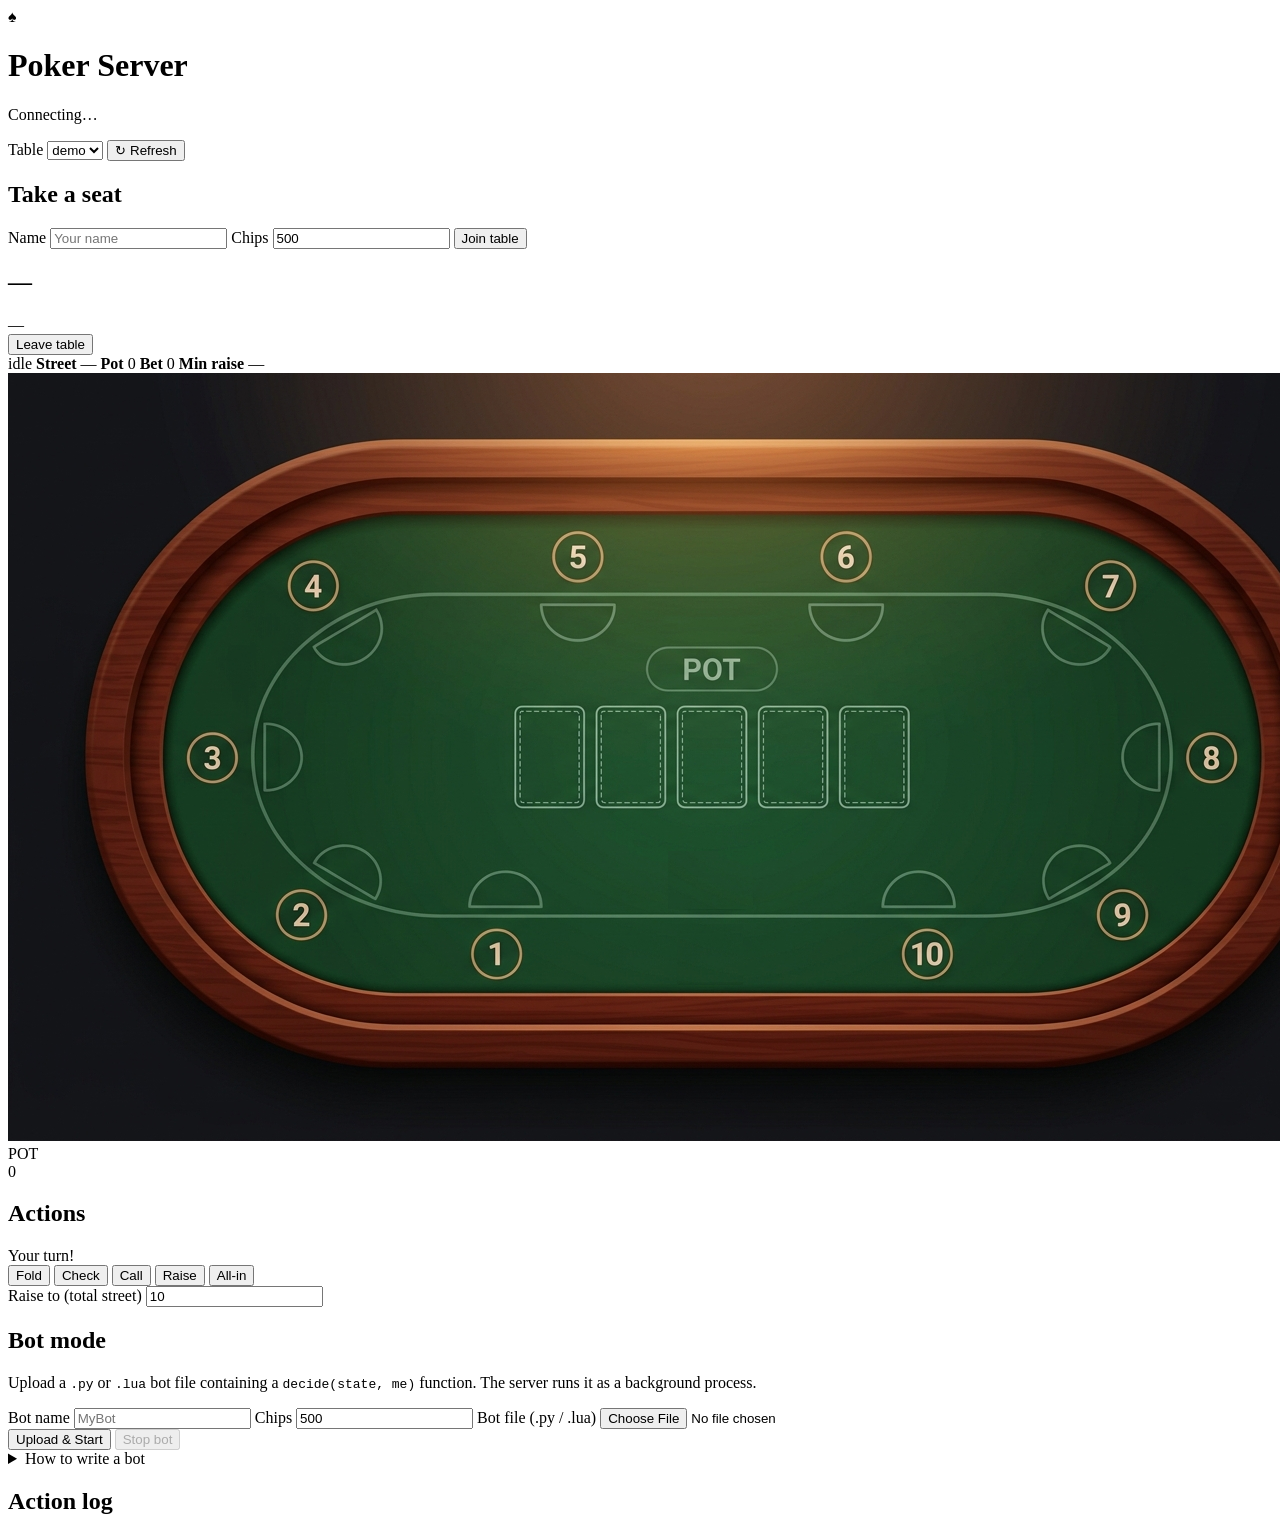
==== frontend/index.html @ 0c895a54 "Poker Server Established" ====
<!DOCTYPE html>
<html lang="en">
<head>
  <meta charset="utf-8" />
  <meta name="viewport" content="width=device-width, initial-scale=1" />
  <title>Poker Table</title>
  <link rel="stylesheet" href="/styles.css" />
</head>
<body>
  <div class="app">
    <header class="top">
      <div class="brand">
        <span class="logo" aria-hidden="true">♠</span>
        <div>
          <h1>Poker Server</h1>
          <p class="sub" id="connState">Connecting…</p>
        </div>
      </div>
      <div class="toolbar">
        <label class="field"><span>Table</span>
          <select id="tableId"><option value="demo">demo</option></select>
        </label>
        <button type="button" id="refresh" class="btn btn-sm">↻ Refresh</button>
      </div>
    </header>

    <!-- join gate (shown when not seated) -->
    <section class="panel join-panel" id="joinPanel">
      <h2>Take a seat</h2>
      <form id="joinForm" autocomplete="off">
        <label class="field"><span>Name</span>
          <input type="text" id="joinName" value="" placeholder="Your name" required />
        </label>
        <label class="field"><span>Chips</span>
          <input type="number" id="joinChips" value="500" min="1" required />
        </label>
        <button type="submit" class="btn btn-accent">Join table</button>
      </form>
      <p class="err" id="joinErr"></p>
    </section>

    <!-- main game area (shown when seated) -->
    <div class="game-area hidden" id="gameArea">

      <!-- your hand -->
      <section class="panel your-panel">
        <div class="your-header">
          <div>
            <h2 id="yourName">—</h2>
            <span class="sub" id="yourMeta">—</span>
          </div>
          <button type="button" id="leaveBtn" class="btn btn-danger btn-sm">Leave table</button>
        </div>
        <div class="your-cards" id="yourCards"></div>
      </section>

      <!-- table overview -->
      <section class="table-panel">
        <div class="hand-bar panel">
          <span class="pill" id="statusPill">idle</span>
          <span class="stat-inline"><b>Street</b> <span id="streetVal">—</span></span>
          <span class="stat-inline highlight"><b>Pot</b> <span id="potVal" class="mono">0</span></span>
          <span class="stat-inline"><b>Bet</b> <span id="betVal" class="mono">0</span></span>
          <span class="stat-inline"><b>Min raise</b> <span id="minRaiseVal" class="mono">—</span></span>
        </div>
        <div class="felt-wrap" id="feltWrap">
          <img src="/pokertable.png" class="felt-img" draggable="false" alt="Poker table" />
          <div class="felt-pot">
            <div class="felt-pot-label">POT</div>
            <div class="felt-pot-val mono" id="feltPotVal">0</div>
          </div>
          <div class="felt-board" id="community"></div>
          <div class="felt-seat" data-seat="1"></div>
          <div class="felt-seat" data-seat="2"></div>
          <div class="felt-seat" data-seat="3"></div>
          <div class="felt-seat" data-seat="4"></div>
          <div class="felt-seat" data-seat="5"></div>
          <div class="felt-seat" data-seat="6"></div>
          <div class="felt-seat" data-seat="7"></div>
          <div class="felt-seat" data-seat="8"></div>
          <div class="felt-seat" data-seat="9"></div>
          <div class="felt-seat" data-seat="10"></div>
        </div>
        <div class="winners hidden" id="winners"></div>
      </section>

      <!-- actions -->
      <section class="panel action-panel" id="actionPanel">
        <h2>Actions</h2>
        <div class="turn-badge hidden" id="turnBadge">Your turn!</div>
        <div class="action-btns" id="actionBtns">
          <button type="button" class="btn" data-act="fold">Fold</button>
          <button type="button" class="btn" data-act="check">Check</button>
          <button type="button" class="btn" data-act="call">Call</button>
          <button type="button" class="btn btn-accent" data-act="raise" id="raiseBtn">Raise</button>
          <button type="button" class="btn btn-warn" data-act="all_in">All-in</button>
        </div>
        <div class="raise-row">
          <label class="field"><span>Raise to (total street)</span>
            <input type="number" id="raiseAmt" min="1" value="10" />
          </label>
        </div>
        <p class="err" id="actErr"></p>
      </section>

      <!-- bot -->
      <section class="panel bot-panel">
        <h2>Bot mode</h2>
        <p class="sub">Upload a <code>.py</code> or <code>.lua</code> bot file containing a
          <code>decide(state, me)</code> function. The server runs it as a background process.</p>
        <div class="bot-upload-row">
          <label class="field"><span>Bot name</span>
            <input type="text" id="botName" value="" placeholder="MyBot" />
          </label>
          <label class="field"><span>Chips</span>
            <input type="number" id="botChips" value="500" min="1" />
          </label>
          <label class="field file-field"><span>Bot file (.py / .lua)</span>
            <input type="file" id="botFile" accept=".py,.lua" />
          </label>
        </div>
        <div class="bot-bar">
          <button type="button" id="botUploadStart" class="btn btn-accent btn-sm">Upload &amp; Start</button>
          <button type="button" id="botUploadStop" class="btn btn-danger btn-sm" disabled>Stop bot</button>
          <span class="sub" id="botStatus"></span>
        </div>
        <div class="bot-running-list" id="botRunningList"></div>
        <details class="bot-help">
          <summary class="sub">How to write a bot</summary>
          <pre class="code-sample"><code># Python — bots/my_bot.py
def decide(state, me):
    hand = state["hand"]
    cb = hand["current_bet"]
    mri = hand["min_raise_increment"]
    if cb + mri &lt;= me["stack"]:
        return {"action": "raise", "amount": cb + mri}
    return {"action": "call"}</code></pre>
          <pre class="code-sample"><code>-- Lua — bots/my_bot.lua
local bot_runner = require("poker.bot_runner")
local function decide(state, me)
  local cb = (state.hand or {}).current_bet or 0
  local mri = (state.hand or {}).min_raise_increment or 5
  if cb + mri &lt;= me.stack then
    return { action = "raise", amount = cb + mri }
  end
  return { action = "call" }
end
bot_runner.run({ strategy = decide, player_id = "LuaBot" })</code></pre>
          <p class="sub">See <code>bots/example_bot.py</code> and <code>bots/example_bot.lua</code> for full templates.</p>
        </details>
      </section>

      <!-- log -->
      <section class="panel log-panel">
        <h2>Action log</h2>
        <ol class="log" id="actionLog"></ol>
      </section>
    </div>

    <footer class="foot"><code id="endpoint"></code></footer>
  </div>
  <script src="/app.js" defer></script>
</body>
</html>
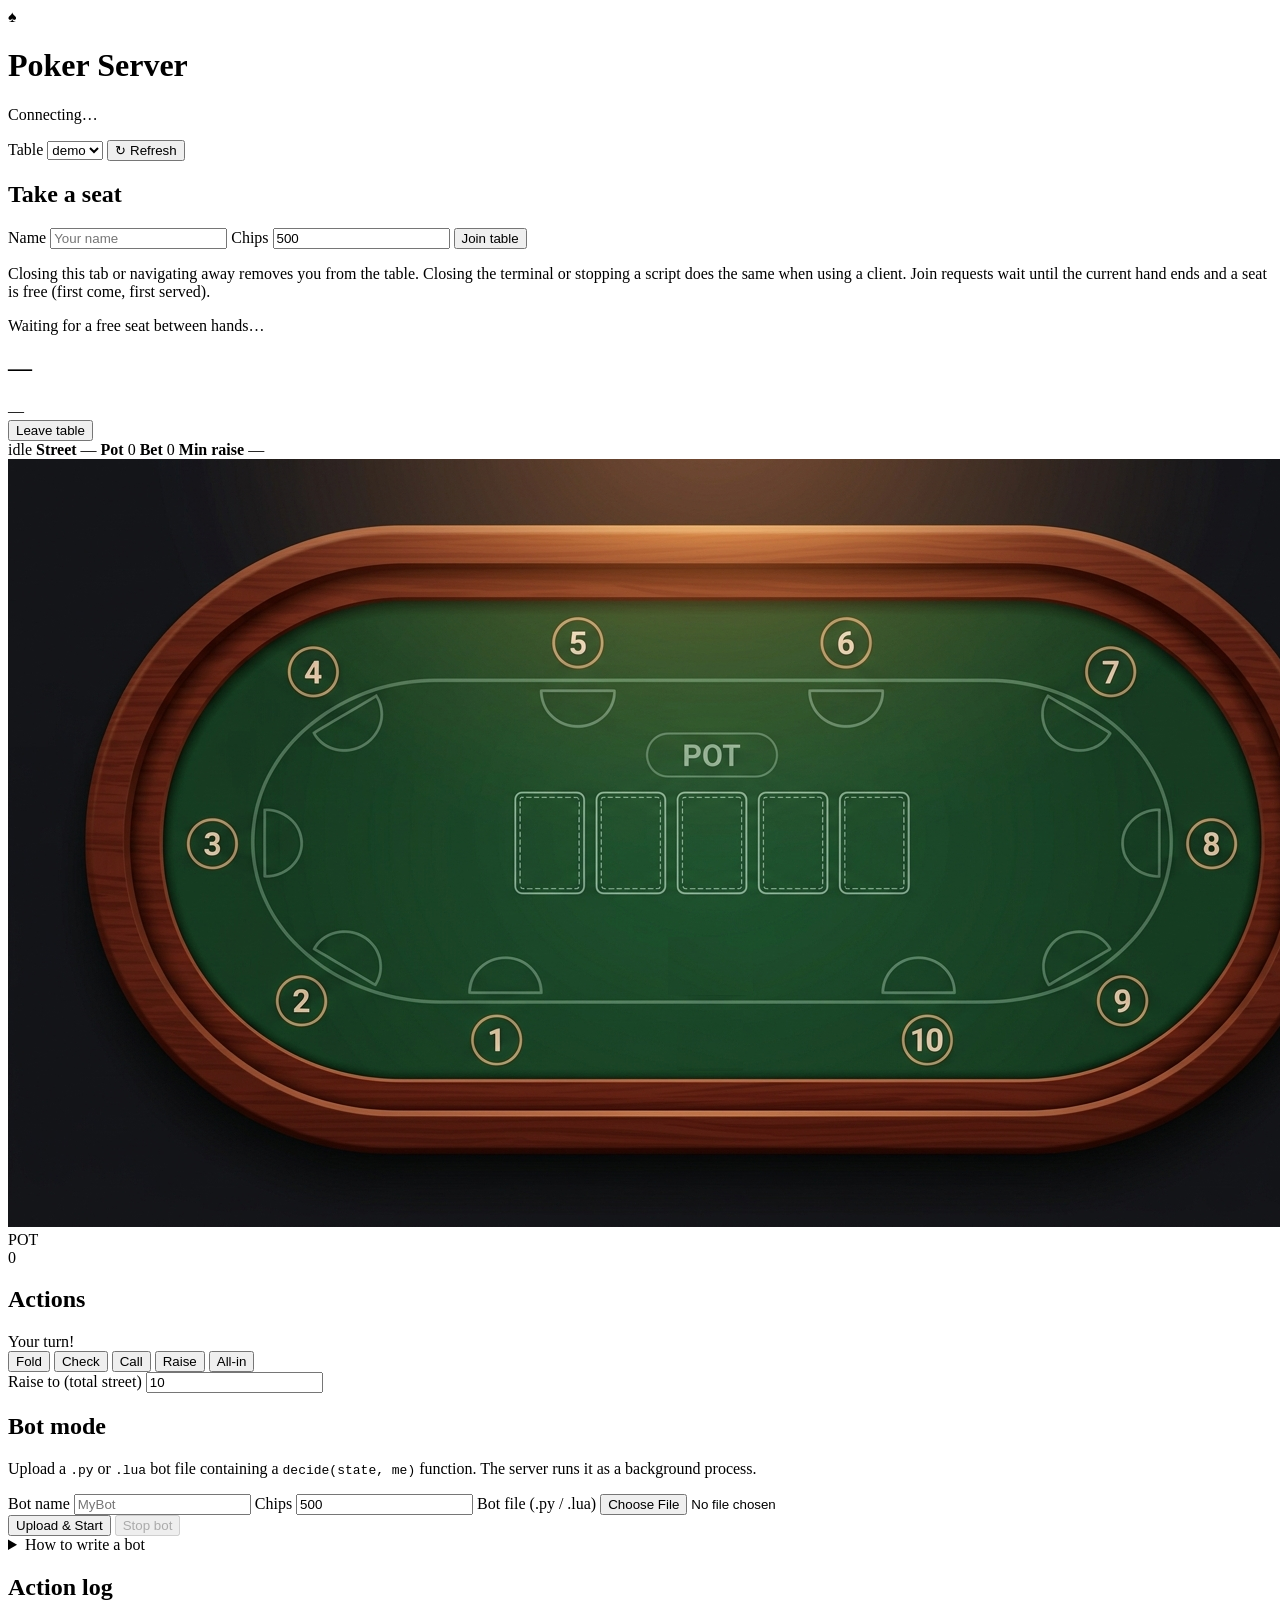
==== commit 69d9b845: "Added hidden tables" ====
--- a/frontend/index.html
+++ b/frontend/index.html
@@ -34,8 +34,13 @@
         <label class="field"><span>Chips</span>
           <input type="number" id="joinChips" value="500" min="1" required />
         </label>
-        <button type="submit" class="btn btn-accent">Join table</button>
+        <button type="submit" class="btn btn-accent" id="joinSubmit">Join table</button>
       </form>
+      <p class="sub join-hint" id="joinHint">
+        Closing this tab or navigating away removes you from the table. Closing the terminal or stopping a script does the same when using a client.
+        Join requests wait until the current hand ends and a seat is free (first come, first served).
+      </p>
+      <p class="sub join-wait hidden" id="joinWait">Waiting for a free seat between hands…</p>
       <p class="err" id="joinErr"></p>
     </section>
 
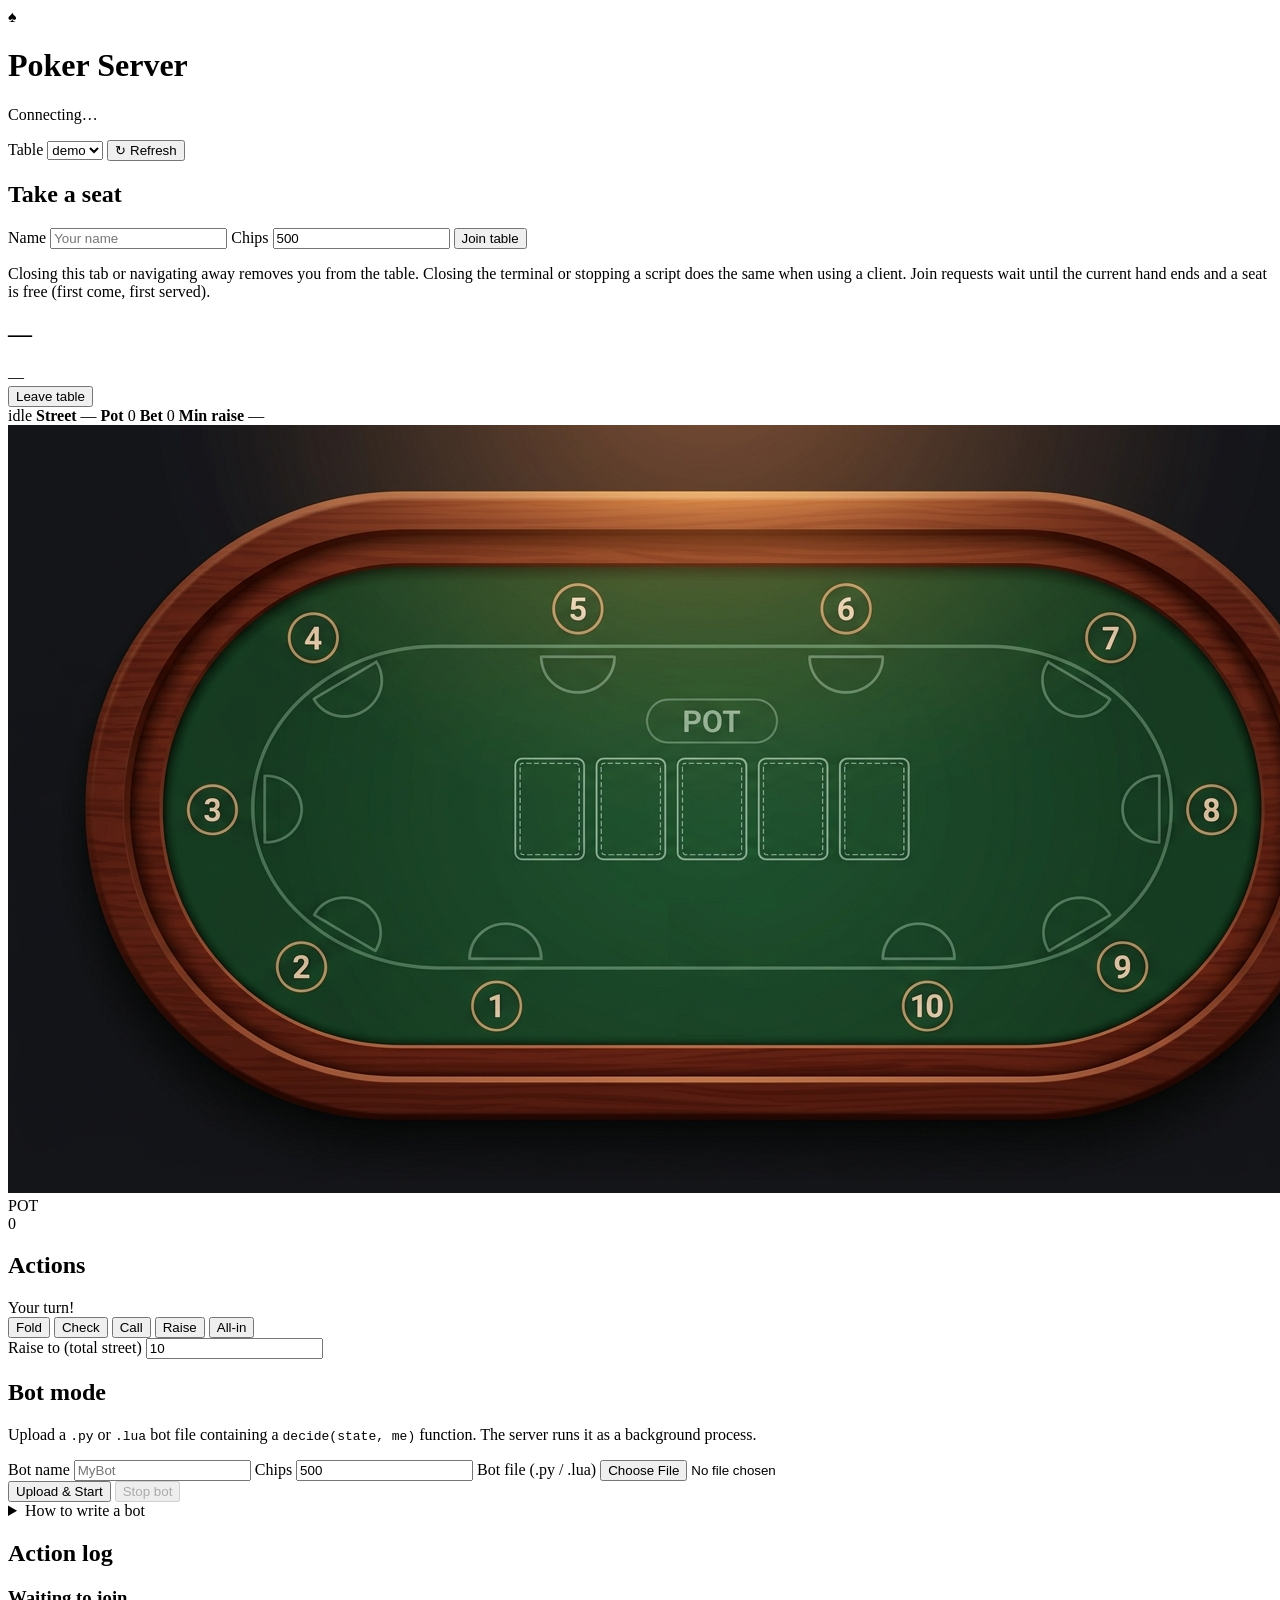
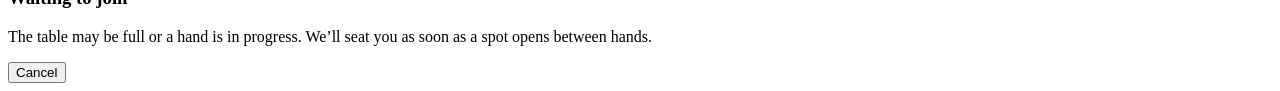
==== commit d33d2e7a: "admin spectate fix" ====
--- a/frontend/index.html
+++ b/frontend/index.html
@@ -40,7 +40,6 @@
         Closing this tab or navigating away removes you from the table. Closing the terminal or stopping a script does the same when using a client.
         Join requests wait until the current hand ends and a seat is free (first come, first served).
       </p>
-      <p class="sub join-wait hidden" id="joinWait">Waiting for a free seat between hands…</p>
       <p class="err" id="joinErr"></p>
     </section>
 
@@ -164,6 +163,27 @@
 
     <footer class="foot"><code id="endpoint"></code></footer>
   </div>
+
+  <div
+    id="joinWaitModal"
+    class="modal-overlay hidden"
+    role="dialog"
+    aria-modal="true"
+    aria-labelledby="joinWaitTitle"
+    aria-describedby="joinWaitDesc"
+  >
+    <div class="modal-card">
+      <div class="modal-spinner" aria-hidden="true"></div>
+      <h3 id="joinWaitTitle">Waiting to join</h3>
+      <p class="sub" id="joinWaitDesc">
+        The table may be full or a hand is in progress. We’ll seat you as soon as a spot opens between hands.
+      </p>
+      <div class="modal-actions">
+        <button type="button" class="btn btn-danger" id="joinWaitCancel">Cancel</button>
+      </div>
+    </div>
+  </div>
+
   <script src="/app.js" defer></script>
 </body>
 </html>
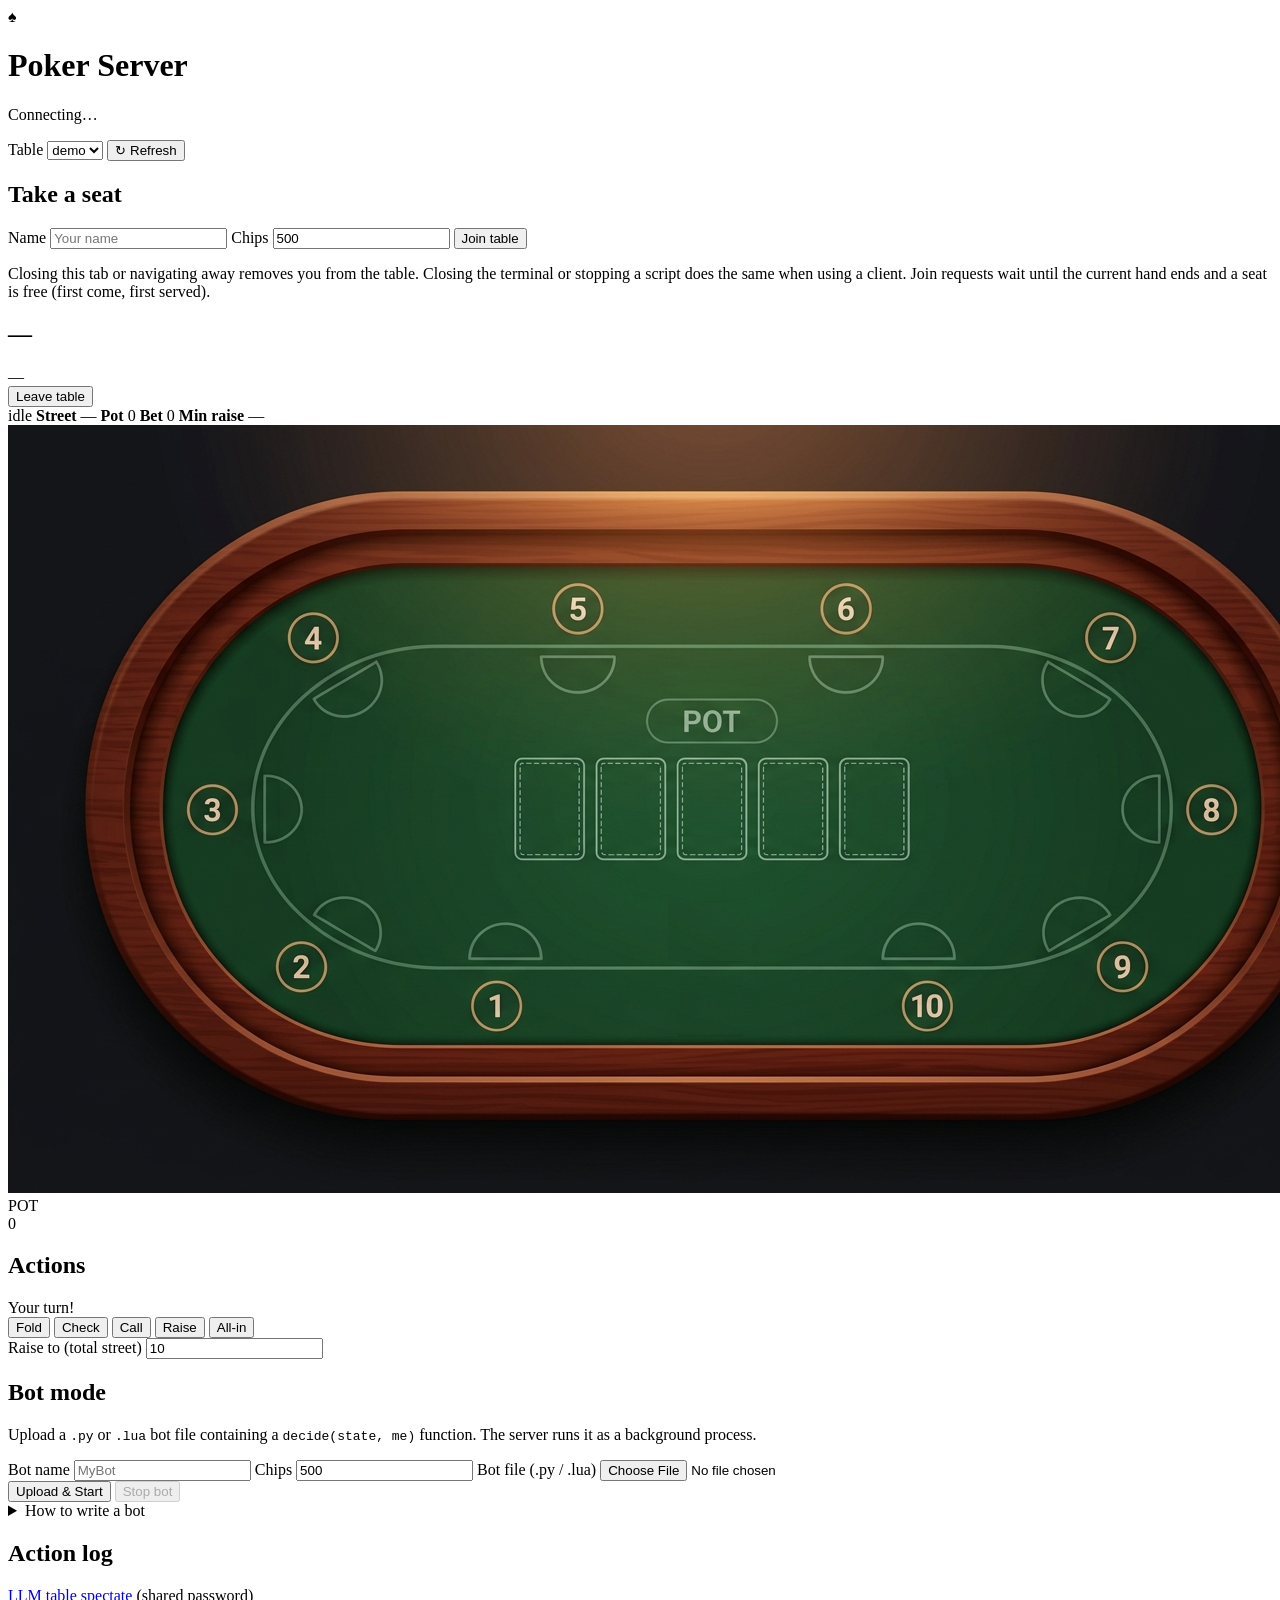
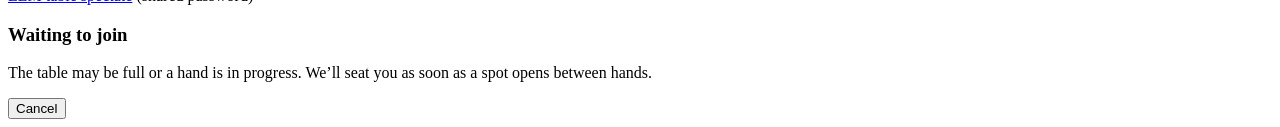
==== commit d60b1c9e: "Update llm stuff" ====
--- a/frontend/index.html
+++ b/frontend/index.html
@@ -161,7 +161,10 @@
       </section>
     </div>
 
-    <footer class="foot"><code id="endpoint"></code></footer>
+    <footer class="foot">
+      <code id="endpoint"></code>
+      <p class="sub"><a href="/llm_spectate.html">LLM table spectate</a> (shared password)</p>
+    </footer>
   </div>
 
   <div
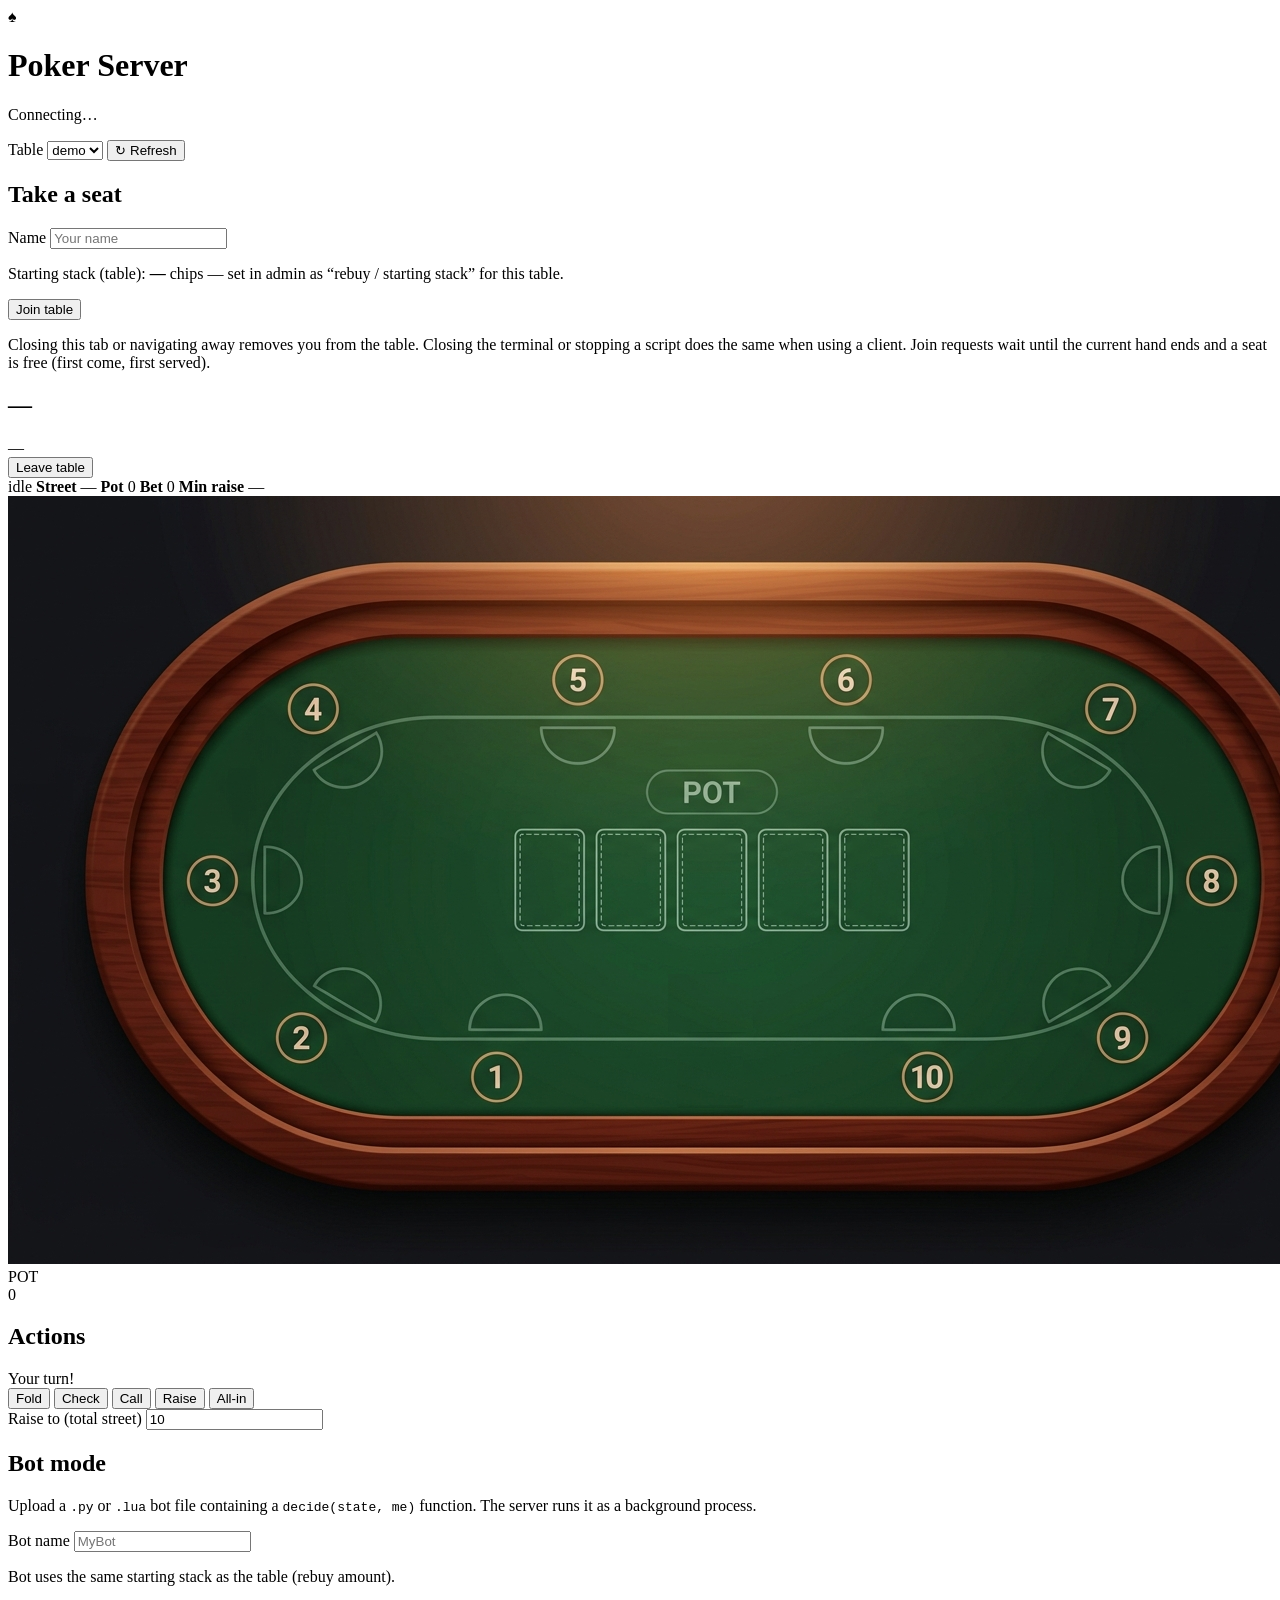
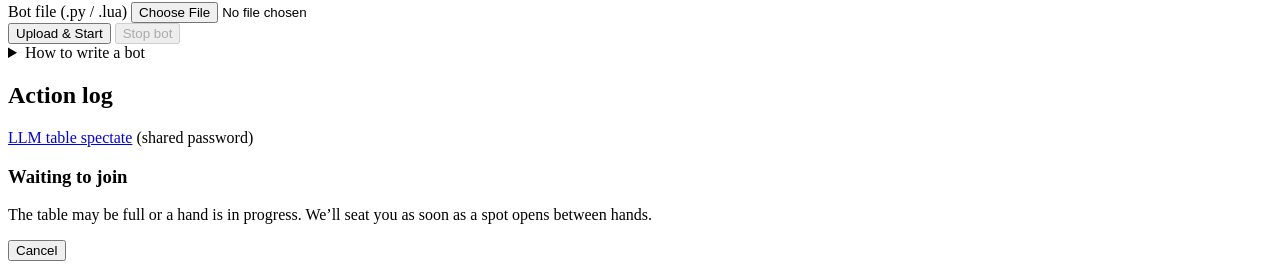
==== commit 7dae408f: "Update gui" ====
--- a/frontend/index.html
+++ b/frontend/index.html
@@ -31,9 +31,10 @@
         <label class="field"><span>Name</span>
           <input type="text" id="joinName" value="" placeholder="Your name" required />
         </label>
-        <label class="field"><span>Chips</span>
-          <input type="number" id="joinChips" value="500" min="1" required />
-        </label>
+        <p class="sub join-stack-line" id="joinStackLine">
+          Starting stack (table): <strong class="mono" id="joinStackHint">—</strong> chips
+          <span class="sub"> — set in admin as “rebuy / starting stack” for this table.</span>
+        </p>
         <button type="submit" class="btn btn-accent" id="joinSubmit">Join table</button>
       </form>
       <p class="sub join-hint" id="joinHint">
@@ -116,9 +117,7 @@
           <label class="field"><span>Bot name</span>
             <input type="text" id="botName" value="" placeholder="MyBot" />
           </label>
-          <label class="field"><span>Chips</span>
-            <input type="number" id="botChips" value="500" min="1" />
-          </label>
+          <p class="sub bot-stack-note">Bot uses the same starting stack as the table (rebuy amount).</p>
           <label class="field file-field"><span>Bot file (.py / .lua)</span>
             <input type="file" id="botFile" accept=".py,.lua" />
           </label>
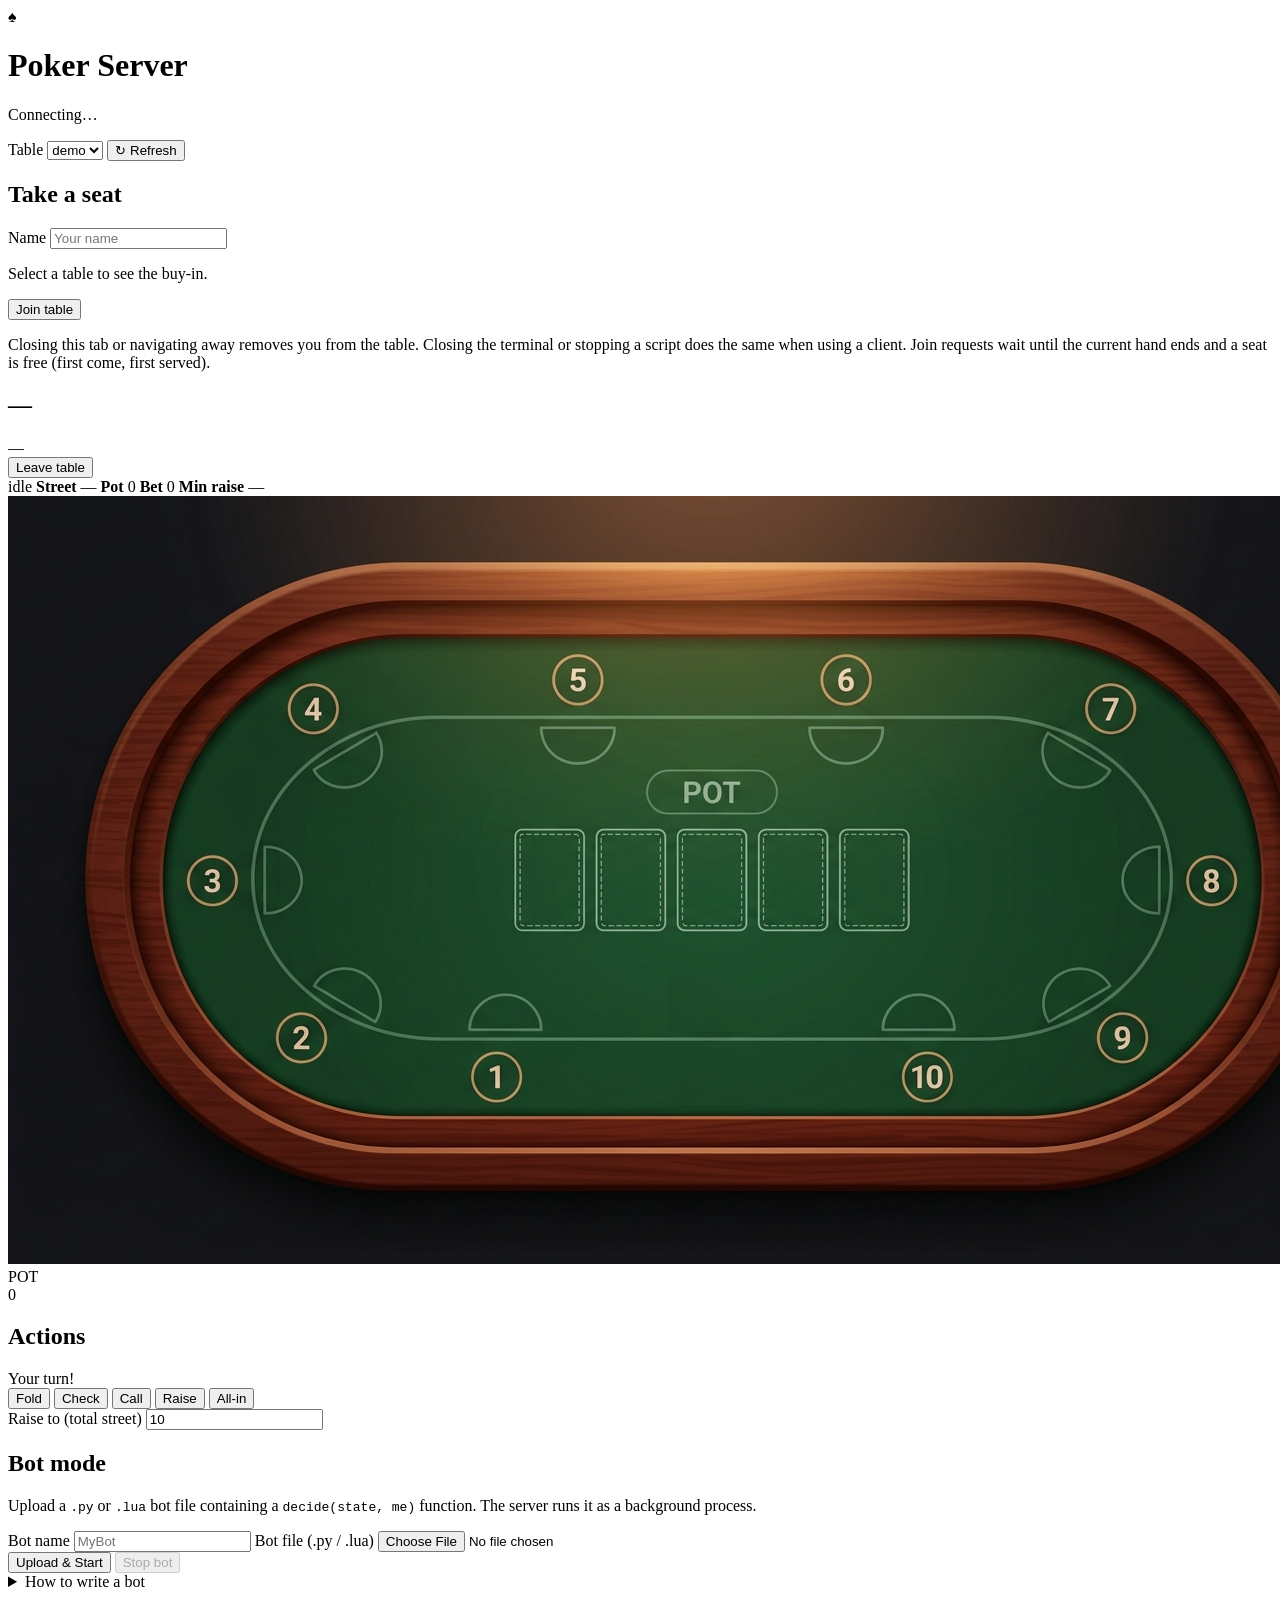
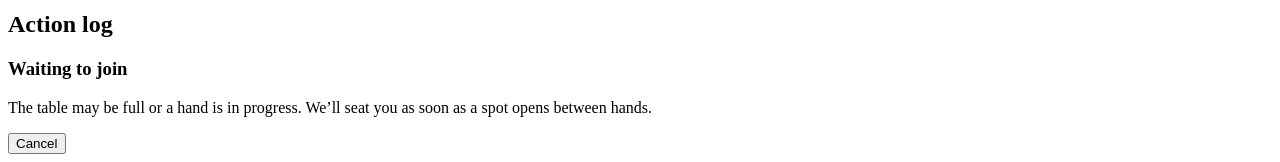
==== commit ce7c01a9: "Updates to prevent failure/individuals stalling out for too long" ====
--- a/frontend/index.html
+++ b/frontend/index.html
@@ -31,10 +31,7 @@
         <label class="field"><span>Name</span>
           <input type="text" id="joinName" value="" placeholder="Your name" required />
         </label>
-        <p class="sub join-stack-line" id="joinStackLine">
-          Starting stack (table): <strong class="mono" id="joinStackHint">—</strong> chips
-          <span class="sub"> — set in admin as “rebuy / starting stack” for this table.</span>
-        </p>
+        <p class="sub" id="joinBuyInInfo">Select a table to see the buy-in.</p>
         <button type="submit" class="btn btn-accent" id="joinSubmit">Join table</button>
       </form>
       <p class="sub join-hint" id="joinHint">
@@ -104,6 +101,7 @@
           <label class="field"><span>Raise to (total street)</span>
             <input type="number" id="raiseAmt" min="1" value="10" />
           </label>
+          <span class="sub" id="actionTimerHint" aria-live="polite"></span>
         </div>
         <p class="err" id="actErr"></p>
       </section>
@@ -117,7 +115,6 @@
           <label class="field"><span>Bot name</span>
             <input type="text" id="botName" value="" placeholder="MyBot" />
           </label>
-          <p class="sub bot-stack-note">Bot uses the same starting stack as the table (rebuy amount).</p>
           <label class="field file-field"><span>Bot file (.py / .lua)</span>
             <input type="file" id="botFile" accept=".py,.lua" />
           </label>
@@ -160,10 +157,7 @@
       </section>
     </div>
 
-    <footer class="foot">
-      <code id="endpoint"></code>
-      <p class="sub"><a href="/llm_spectate.html">LLM table spectate</a> (shared password)</p>
-    </footer>
+    <footer class="foot"><code id="endpoint"></code></footer>
   </div>
 
   <div
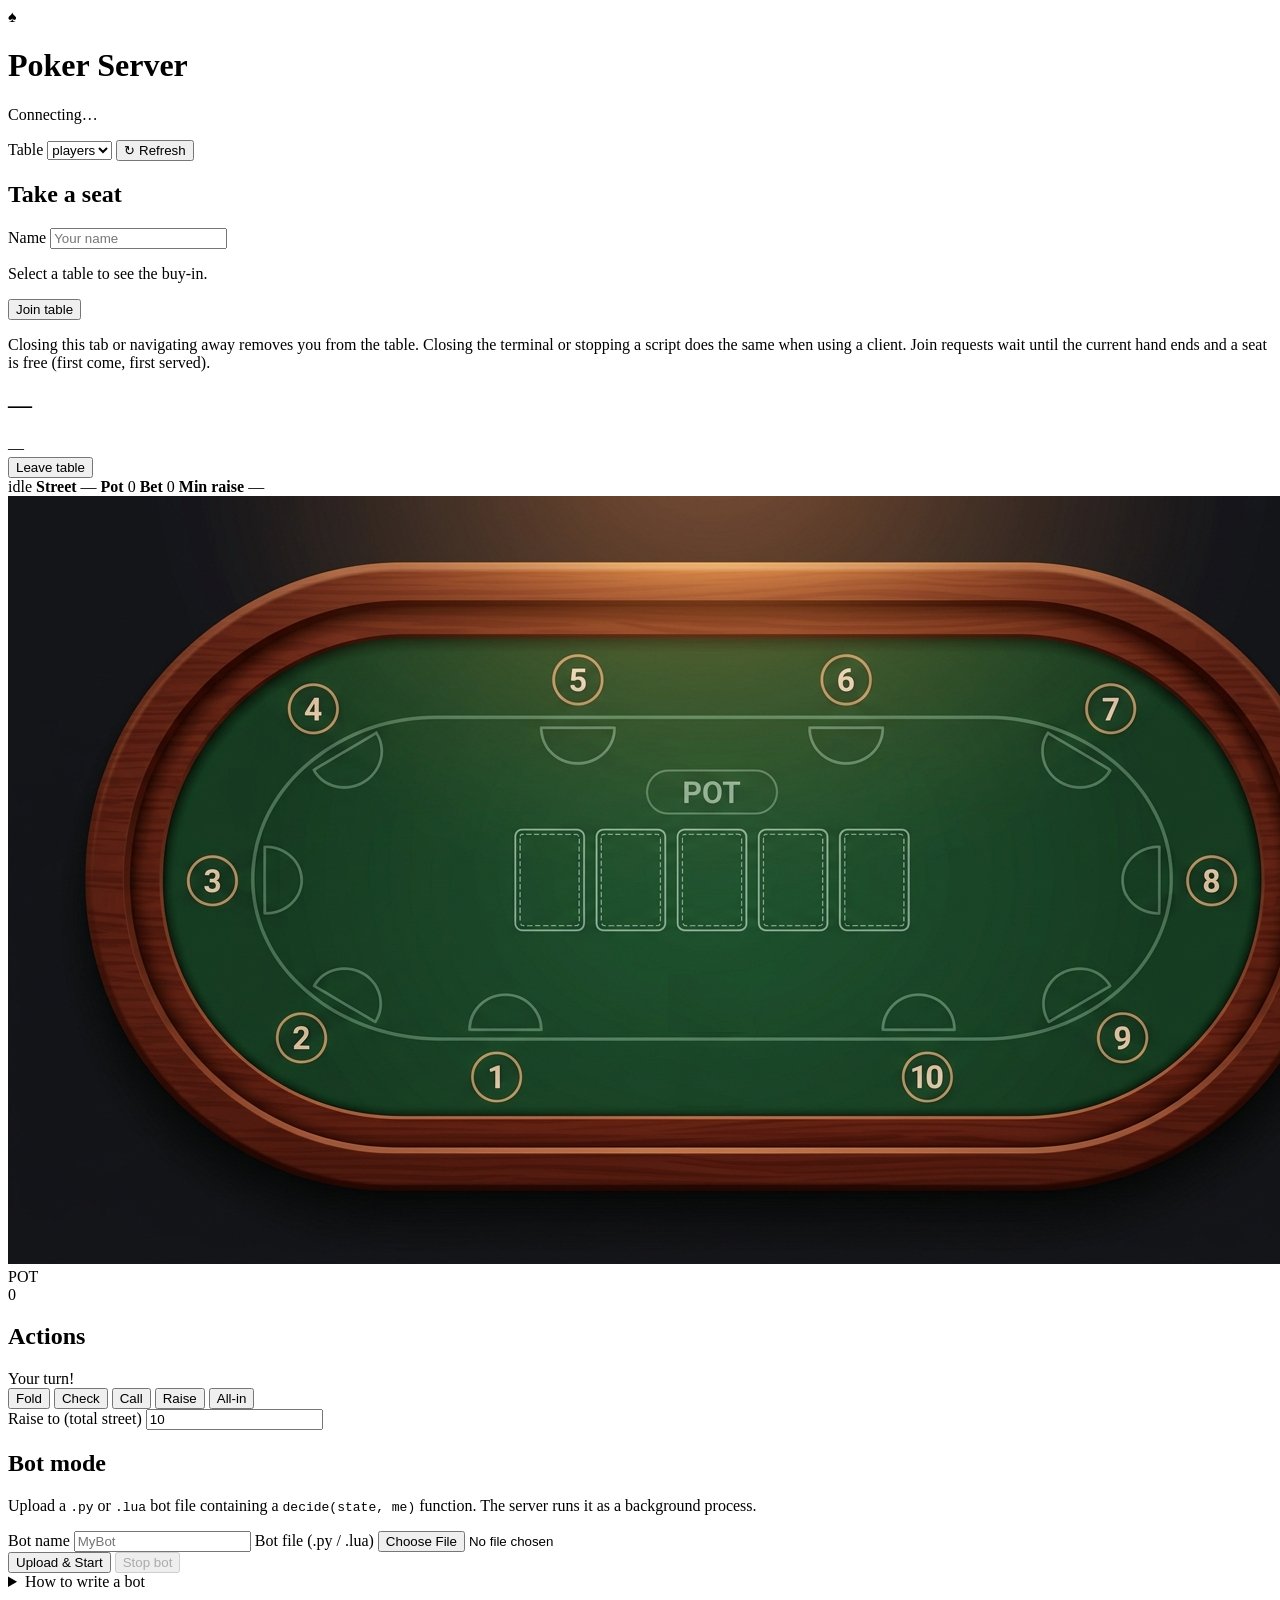
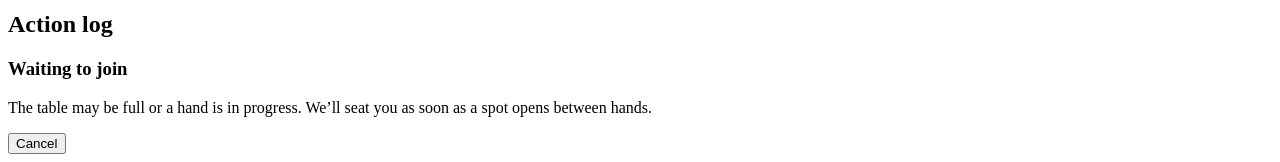
==== commit 500c2a40: "Update default table chips" ====
--- a/frontend/index.html
+++ b/frontend/index.html
@@ -18,7 +18,7 @@
       </div>
       <div class="toolbar">
         <label class="field"><span>Table</span>
-          <select id="tableId"><option value="demo">demo</option></select>
+          <select id="tableId"><option value="players">players</option></select>
         </label>
         <button type="button" id="refresh" class="btn btn-sm">↻ Refresh</button>
       </div>
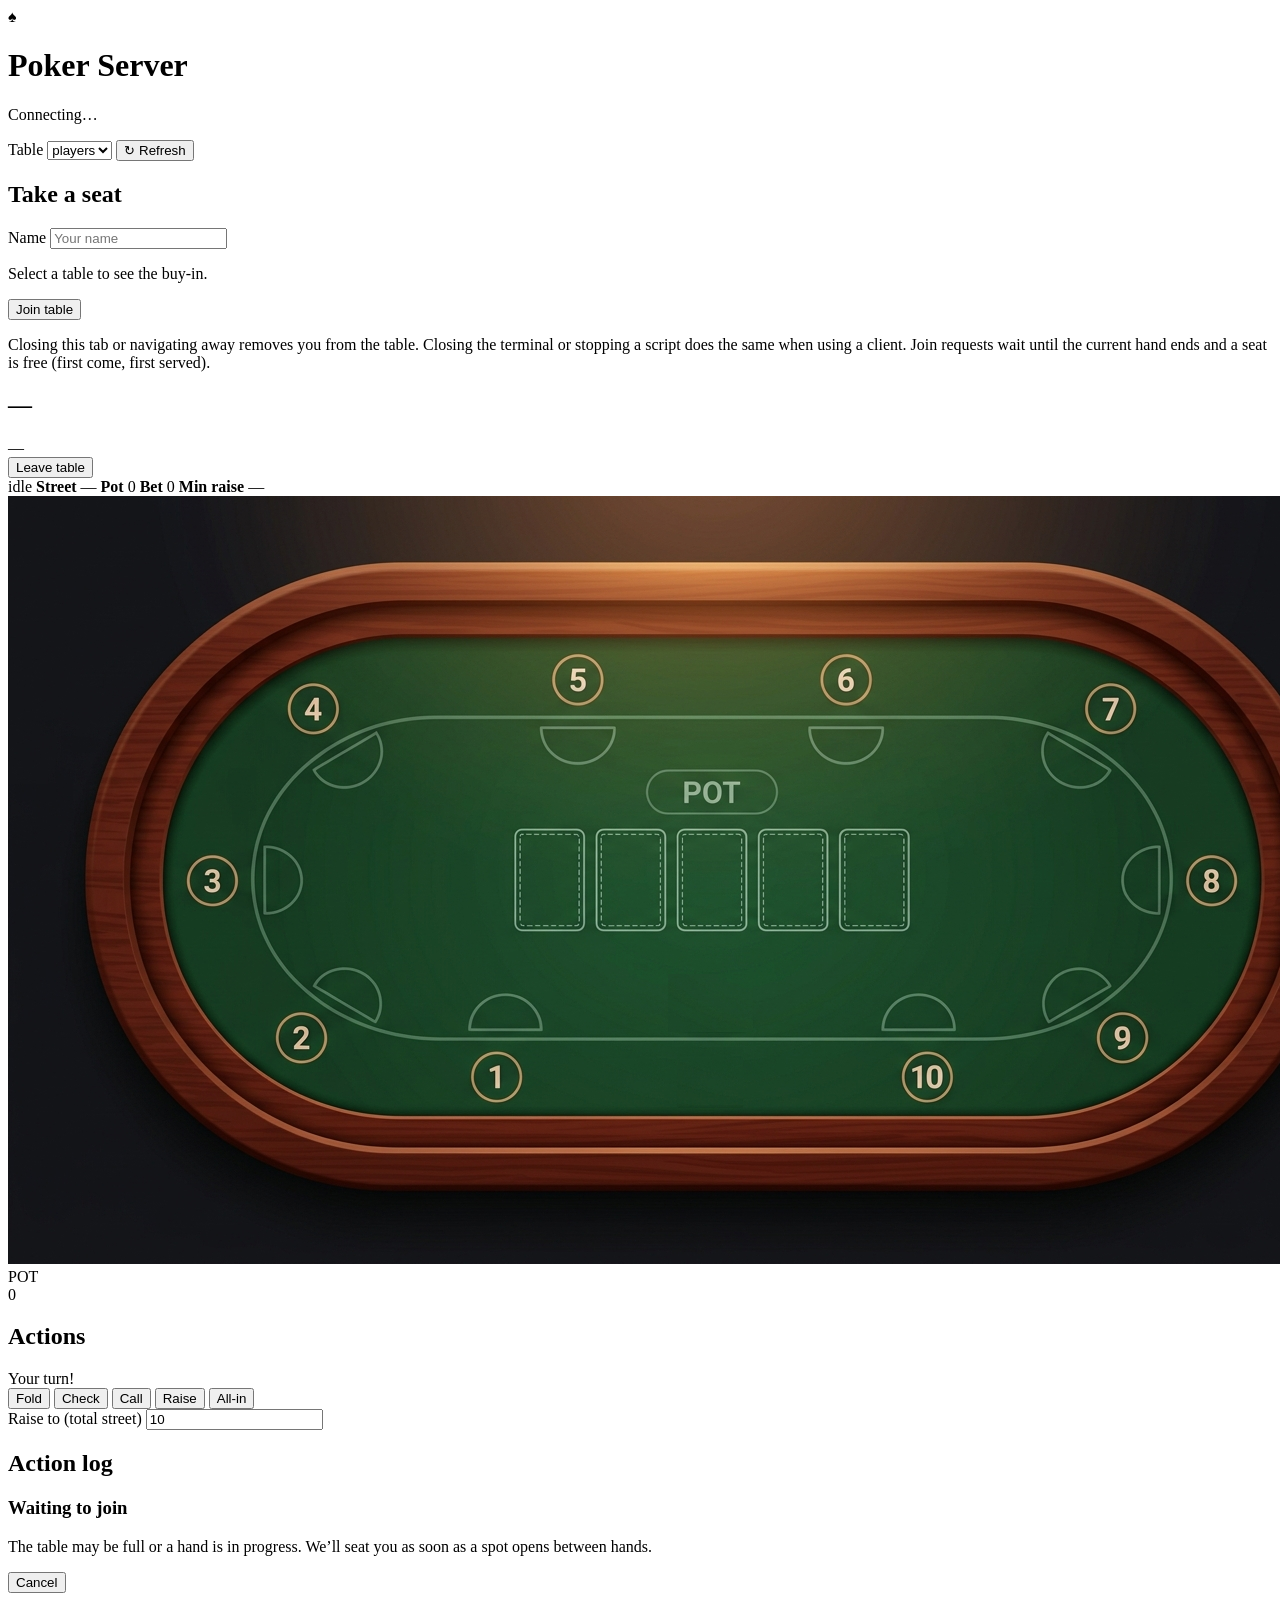
==== commit c3b76ad8: "Updating bot and admin stuff" ====
--- a/frontend/index.html
+++ b/frontend/index.html
@@ -106,50 +106,6 @@
         <p class="err" id="actErr"></p>
       </section>
 
-      <!-- bot -->
-      <section class="panel bot-panel">
-        <h2>Bot mode</h2>
-        <p class="sub">Upload a <code>.py</code> or <code>.lua</code> bot file containing a
-          <code>decide(state, me)</code> function. The server runs it as a background process.</p>
-        <div class="bot-upload-row">
-          <label class="field"><span>Bot name</span>
-            <input type="text" id="botName" value="" placeholder="MyBot" />
-          </label>
-          <label class="field file-field"><span>Bot file (.py / .lua)</span>
-            <input type="file" id="botFile" accept=".py,.lua" />
-          </label>
-        </div>
-        <div class="bot-bar">
-          <button type="button" id="botUploadStart" class="btn btn-accent btn-sm">Upload &amp; Start</button>
-          <button type="button" id="botUploadStop" class="btn btn-danger btn-sm" disabled>Stop bot</button>
-          <span class="sub" id="botStatus"></span>
-        </div>
-        <div class="bot-running-list" id="botRunningList"></div>
-        <details class="bot-help">
-          <summary class="sub">How to write a bot</summary>
-          <pre class="code-sample"><code># Python — bots/my_bot.py
-def decide(state, me):
-    hand = state["hand"]
-    cb = hand["current_bet"]
-    mri = hand["min_raise_increment"]
-    if cb + mri &lt;= me["stack"]:
-        return {"action": "raise", "amount": cb + mri}
-    return {"action": "call"}</code></pre>
-          <pre class="code-sample"><code>-- Lua — bots/my_bot.lua
-local bot_runner = require("poker.bot_runner")
-local function decide(state, me)
-  local cb = (state.hand or {}).current_bet or 0
-  local mri = (state.hand or {}).min_raise_increment or 5
-  if cb + mri &lt;= me.stack then
-    return { action = "raise", amount = cb + mri }
-  end
-  return { action = "call" }
-end
-bot_runner.run({ strategy = decide, player_id = "LuaBot" })</code></pre>
-          <p class="sub">See <code>bots/example_bot.py</code> and <code>bots/example_bot.lua</code> for full templates.</p>
-        </details>
-      </section>
-
       <!-- log -->
       <section class="panel log-panel">
         <h2>Action log</h2>
